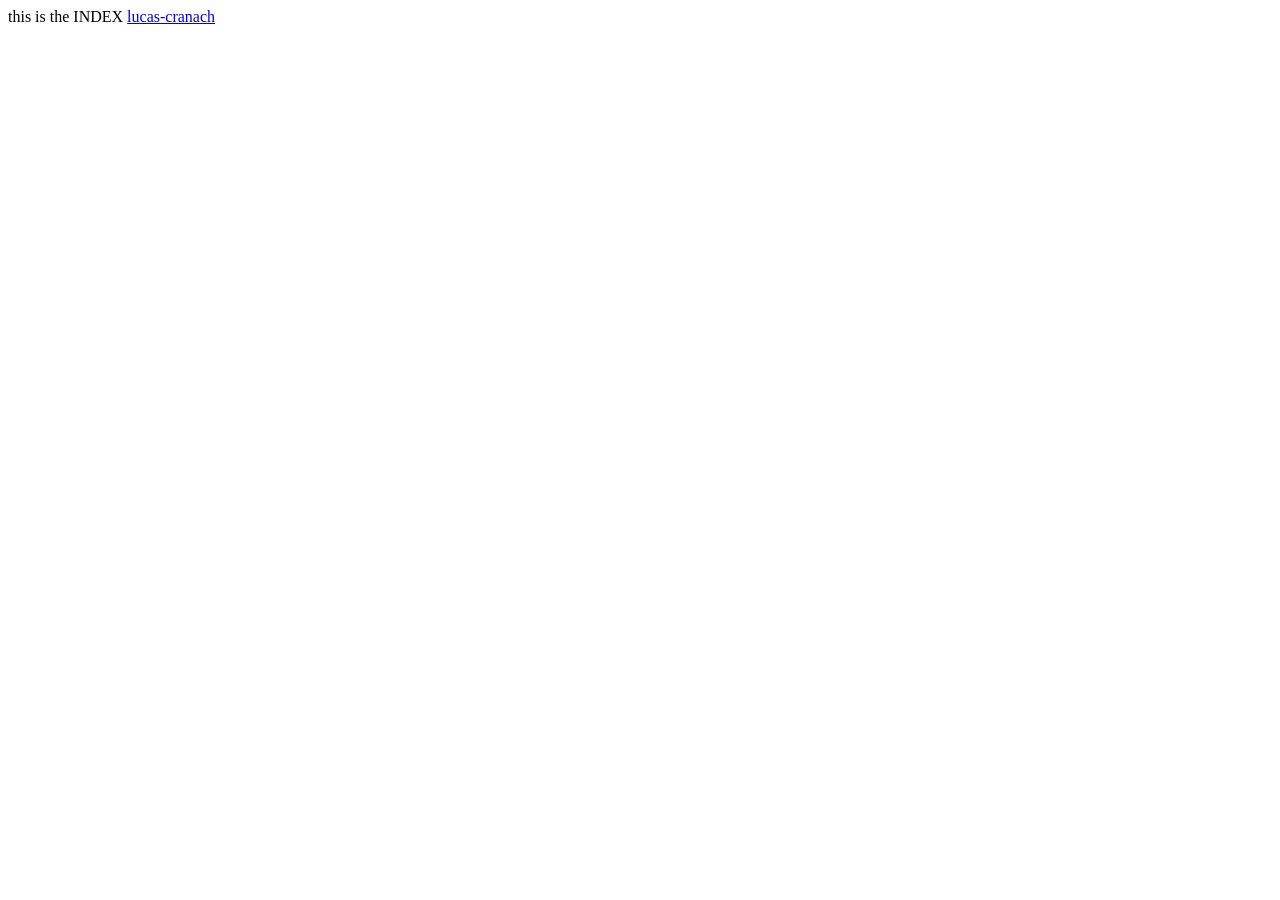
==== index.html @ a8dd28dc "Assignment 2.1" ====
<!DOCTYPE html>
<html lang="de">
<head>
    <meta charset="UTF-8">
    <title>Title</title>
</head>
<body>
    this is the INDEX
    <a href="/persons/lucas-cranach.html">lucas-cranach</a>
</body>
</html>
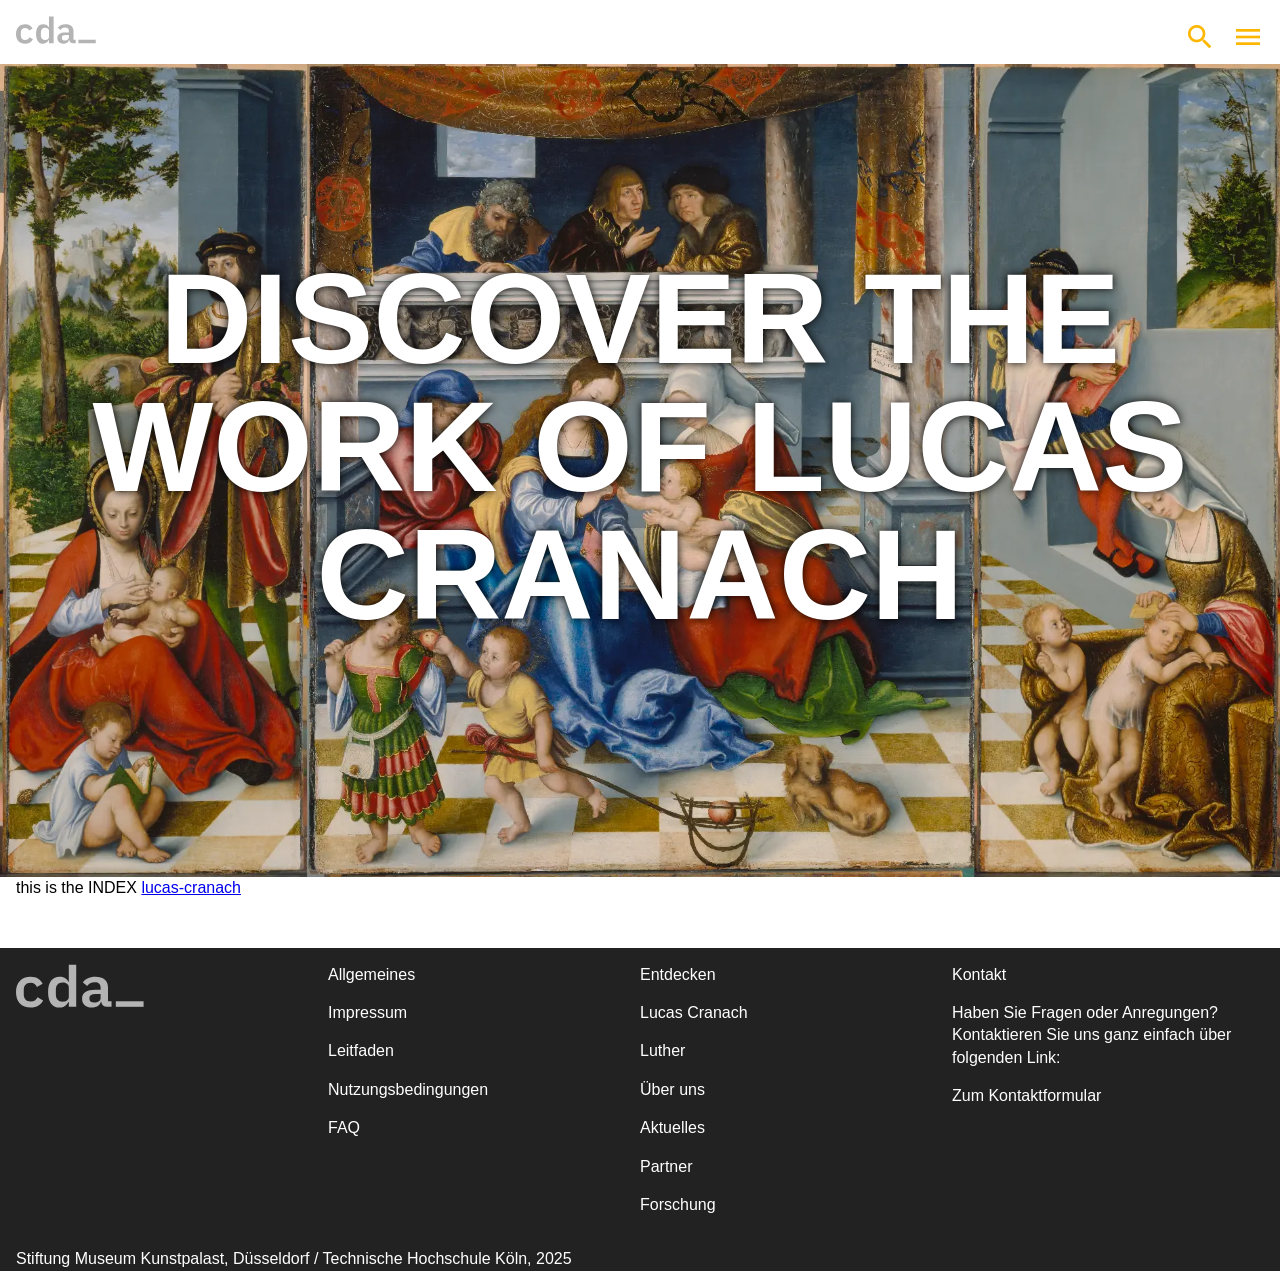
==== commit 5e38a3a4: "Assignment 5" ====
--- a/index.html
+++ b/index.html
@@ -3,9 +3,27 @@
 <head>
     <meta charset="UTF-8">
     <title>Title</title>
+    <link href="/styles/_combined.css" rel="stylesheet">
+    <script src="/assets/components/footer.js"></script>
+    <script src="/assets/components/header.js"></script>
 </head>
-<body>
-    this is the INDEX
-    <a href="/persons/lucas-cranach.html">lucas-cranach</a>
+<body class="home">
+<main-header></main-header>
+<main>
+    <div class="main-content">
+        <section class="hero-image">
+            <h1>Discover the work of Lucas Cranach</h1>
+            <img src="/assets/images/cranach-opener.webp">
+        </section>
+        <p>
+            this is the INDEX
+            <a href="/persons/lucas-cranach.html">lucas-cranach</a>
+        </p>
+
+    </div>
+</main>
+<main-footer></main-footer>
+
+
 </body>
 </html>
--- a/styles/_combined.css
+++ b/styles/_combined.css
@@ -0,0 +1,10 @@
+@import "reset.css";
+@import "fonts.css";
+@import "icons.css";
+@import "variables.css";
+@import "basic.css";
+@import "components.css";
+@import "home.css";
+@import "header.css";
+@import "footer.css";
+
